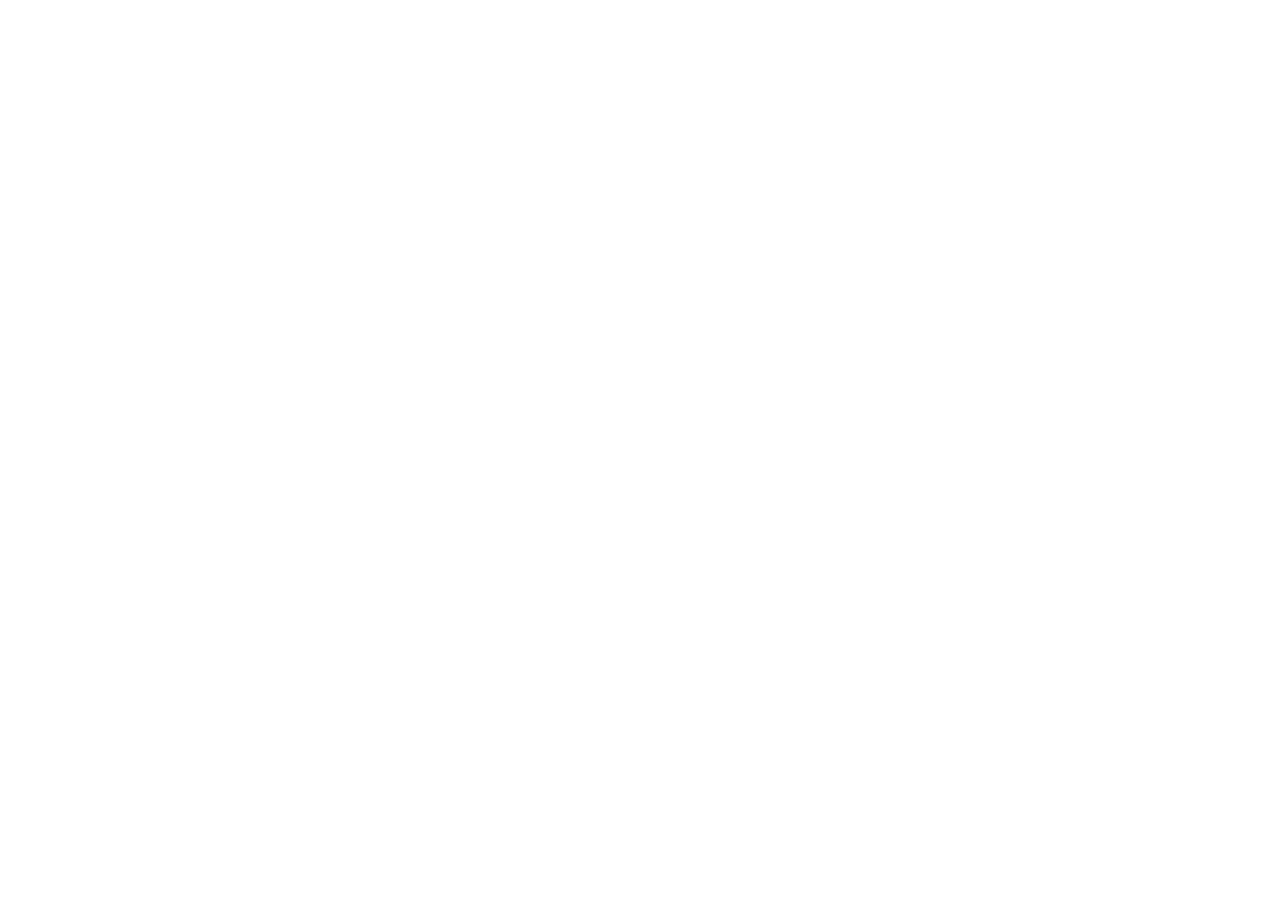
==== index.html @ 89385073 "criei a pagina principal" ====
<!DOCTYPE html>
<html lang="en">
<head>
    <meta charset="UTF-8">
    <meta name="viewport" content="width=device-width, initial-scale=1.0">
    <title>Document</title>
    <link rel="stylesheet" href="style.css">
    <link rel="shortcut icon" href="favicon.ico" type="image/x-icon">
</head>
<body>
    
</body>
</html>
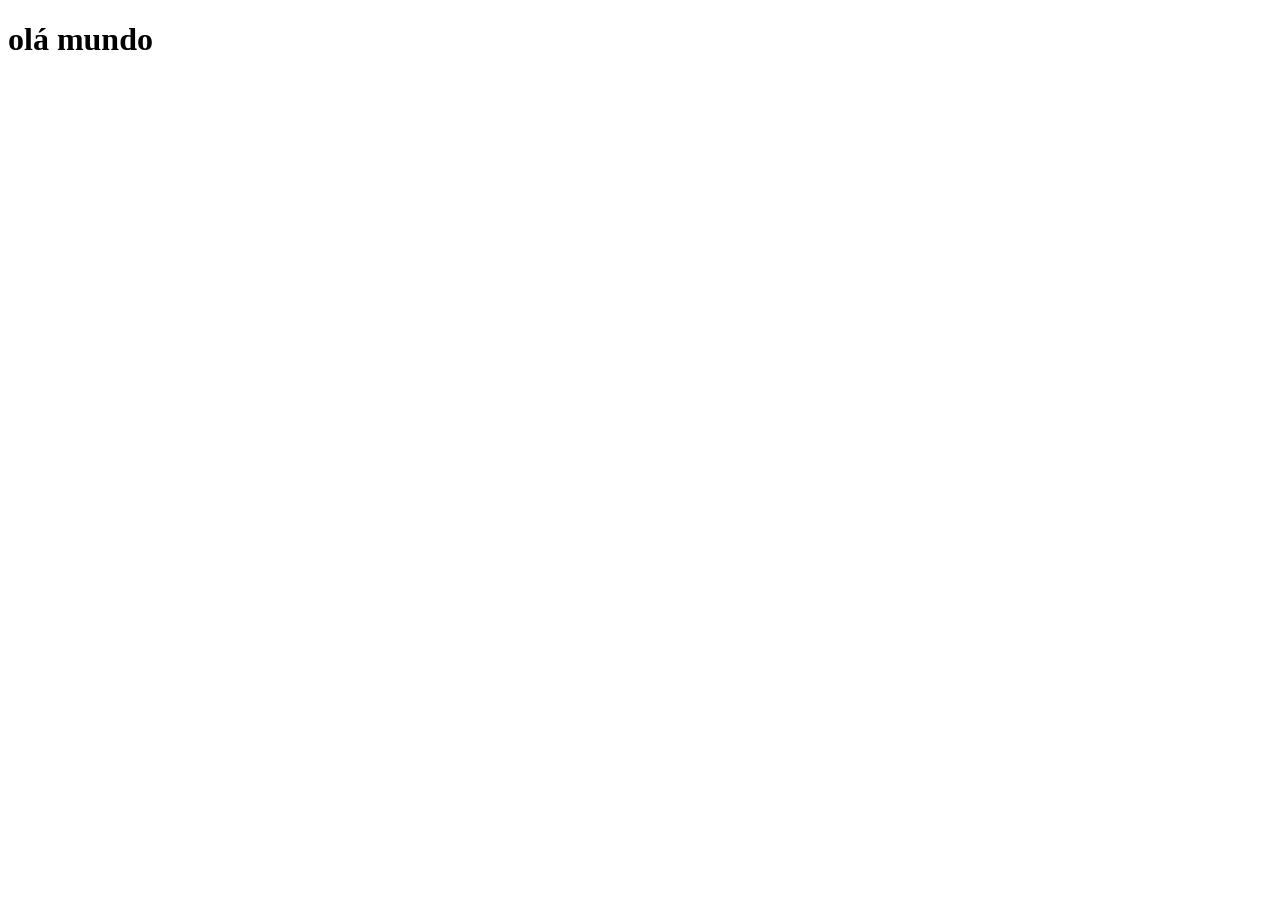
==== commit ba1e7a4a: "Update index.html" ====
--- a/index.html
+++ b/index.html
@@ -3,11 +3,11 @@
 <head>
     <meta charset="UTF-8">
     <meta name="viewport" content="width=device-width, initial-scale=1.0">
-    <title>Document</title>
+    <title>projeto social</title>
     <link rel="stylesheet" href="style.css">
     <link rel="shortcut icon" href="favicon.ico" type="image/x-icon">
 </head>
 <body>
-    
+    <h1>olá mundo</h1>
 </body>
 </html>
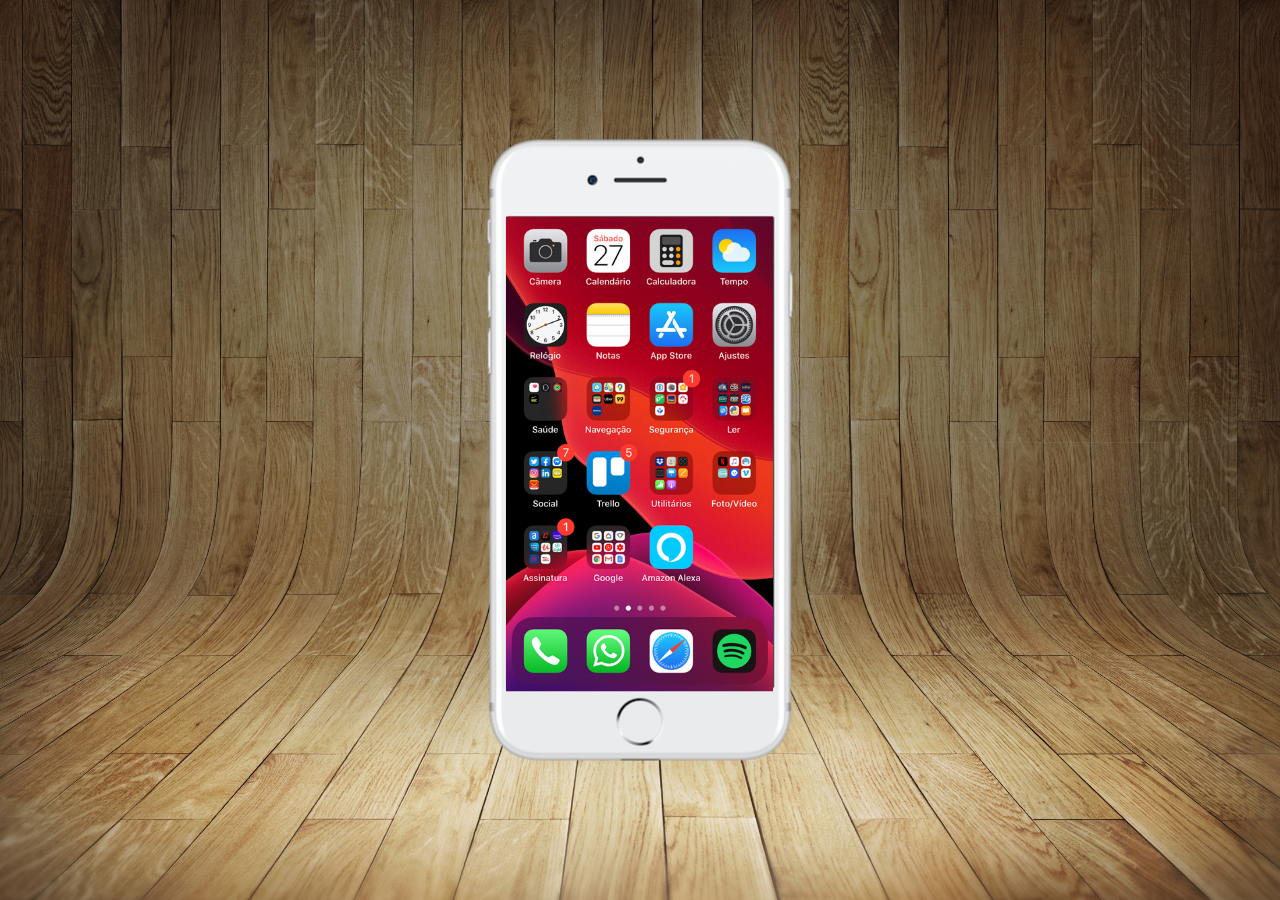
==== commit 6ca092c6: "criei a tela home" ====
--- a/index.html
+++ b/index.html
@@ -4,10 +4,25 @@
     <meta charset="UTF-8">
     <meta name="viewport" content="width=device-width, initial-scale=1.0">
     <title>projeto social</title>
-    <link rel="stylesheet" href="style.css">
+    <link rel="stylesheet" href="stylos/style.css">
     <link rel="shortcut icon" href="favicon.ico" type="image/x-icon">
 </head>
 <body>
-    <h1>olá mundo</h1>
+
+    <header>
+
+    </header>
+
+    <main>
+        <section id="telefone">
+
+            <iframe src="home.html" frameborder="0" name="tela" id="tela"></iframe>
+
+        </section>
+        <section id ="redes-sociais">
+            
+        </section>
+    </main>
+   
 </body>
 </html>
--- a/stylos/style.css
+++ b/stylos/style.css
@@ -0,0 +1,39 @@
+* {
+    margin: 0px;
+    padding: 0px;
+    font-family: Arial, Helvetica, sans-serif;
+}
+
+html,
+body {
+    height: 100vh;
+    width: 100vw;
+}
+
+body {
+    background: url("../imagens/fundo-madeira.jpg") no-repeat top center / cover fixed;
+    height: 100vh;
+}
+
+main {
+    position: relative;
+    height: 100vh;
+}
+
+#telefone {
+    background: url("../imagens/frame-iphone.png") center / cover no-repeat fixed;
+    position: absolute;
+    top: 50%;
+    left: 50%;
+    transform: translate(-50%, -50%);
+    width: 310px;
+    height: 627px;
+}
+
+iframe#tela {
+    position: relative;
+    top: 80px;
+    left: 21px;
+    width: 267px;
+    height: 475px;
+}
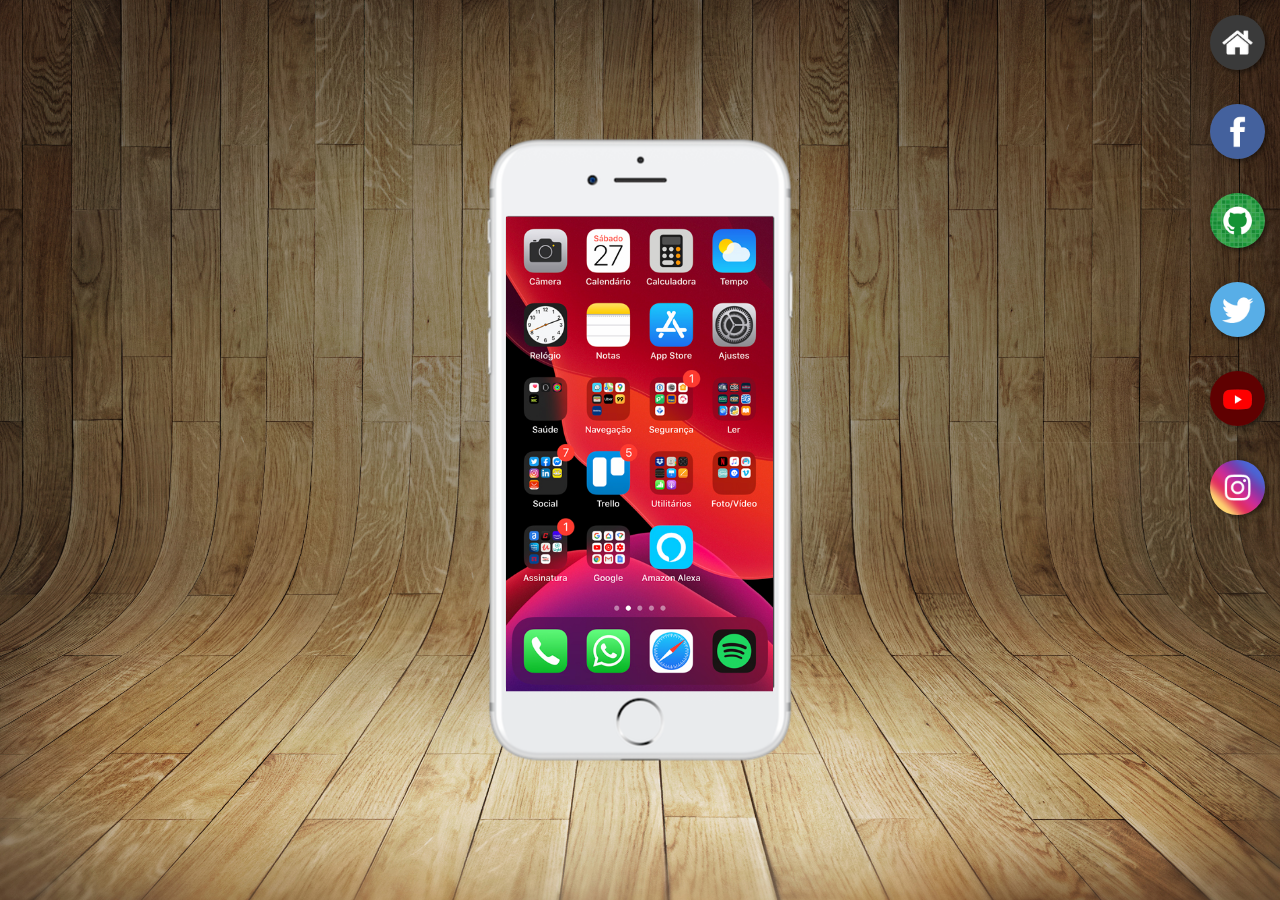
==== commit b6693dc0: "criando os bottons" ====
--- a/index.html
+++ b/index.html
@@ -1,5 +1,6 @@
 <!DOCTYPE html>
 <html lang="en">
+
 <head>
     <meta charset="UTF-8">
     <meta name="viewport" content="width=device-width, initial-scale=1.0">
@@ -7,6 +8,7 @@
     <link rel="stylesheet" href="stylos/style.css">
     <link rel="shortcut icon" href="favicon.ico" type="image/x-icon">
 </head>
+
 <body>
 
     <header>
@@ -19,10 +21,16 @@
             <iframe src="home.html" frameborder="0" name="tela" id="tela"></iframe>
 
         </section>
-        <section id ="redes-sociais">
-            
+        <section id="redes-sociais">
+            <a href="#" target="tela"> <img src="imagens/logo-home.jpg" alt="home"></a> <br>
+            <a href="#" target="tela"> <img src="imagens/logo-facebook.jpg" alt="facebook"></a> <br>
+            <a href="#" target="tela"> <img src="imagens/logo-github.jpg" alt="github"></a> <br>
+            <a href="#" target="tela"> <img src="imagens/logo-twitter.jpg" alt="twitte"></a> <br>
+            <a href="#" target="tela"> <img src="imagens/logo-youtube.jpg" alt="youtube"></a> <br>
+            <a href="#" target="tela"> <img src="imagens/logo-instagram.jpg" alt="instagram"></a>
         </section>
     </main>
-   
+
 </body>
+
 </html>
--- a/stylos/style.css
+++ b/stylos/style.css
@@ -2,6 +2,7 @@
     margin: 0px;
     padding: 0px;
     font-family: Arial, Helvetica, sans-serif;
+    box-sizing: border-box;
 }
 
 html,
@@ -36,4 +37,23 @@
     left: 21px;
     width: 267px;
     height: 475px;
+}
+
+section#redes-sociais {
+    text-align: right;
+    
+}
+
+section#redes-sociais img{
+    width: 55px;
+    border-radius: 50%;
+    margin: 15px;
+    box-shadow: 2px 2px 5px rgba(0, 0, 0, 0.5);
+}
+
+#redes-sociais img:hover{
+    border: 5px solid rgba(255, 255, 255, 0.567);
+    transform: translate(-3px, -3px);
+    box-shadow: 5px 5px 10px rgba(0, 0, 0, 0.5);
+    transform: translate(2s, border 1s);
 }
